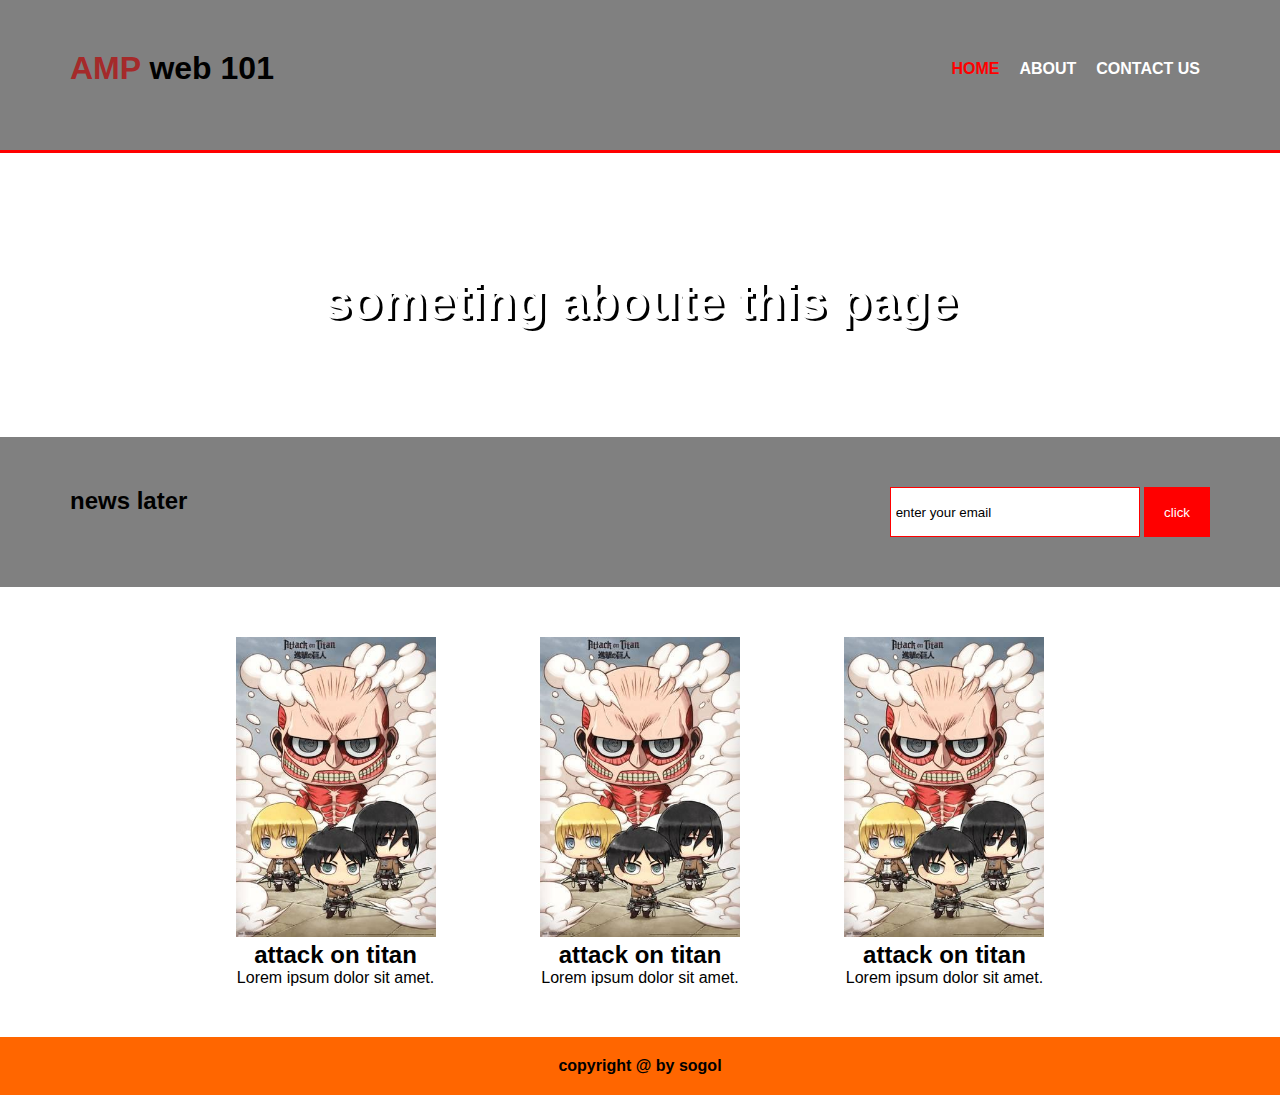
==== index.html @ ac0c4390 "Add files via upload" ====
<!DOCTYPE html>
<html lang="en">
<head>
	<meta charset="UTF-8">
	<meta name="viewport" content="width=device-width, initial-scale=1.0">
	<meta http-equiv="X-UA-Compatible" content="ie=edge">
	<link rel="stylesheet" href="./files/css/style.css">
	<title>Document</title>
</head>
<body>
	<header>
		<div class="contanior">
			<h1><span>AMP</span> web 101</h1>
			<nav>
				<ul>
					<li><a href="#" alt="" id="home">HOME</a></li>
					<li><a href="#" alt="">ABOUT</a></li>
					<li><a href="#" alt="">CONTACT US</a></li>
				</ul>
			</nav>
		</div>
	</header>
	<section id="showbox">
		<div class="contanior">
			<div class="showbox">
				<h2>someting aboute this page</h2>
				<p>Lorem ipsum dolor sit, amet consectetur adipisicing elit. Sint velit, esse minus ipsam dolorum, aliquid architecto nostrum vel dolor totam reprehenderit mollitia magnam accusamus dolore debitis autem eum, fuga exercitationem.</p>
			</div>
		</div>
	</section>
	<section id="newslatter">
		<div class="contanior">
			<div class="newslatter">
				<h2>news later</h2>
				<form action="">
					<input type="email" value="enter your email">
					<input type="button" value="click">
				</form>
			</div>
		</div>
	</section>
	<main class="contanior">
		<section class="articles">
			<article class="art">
				<img src="./files/images/attack-on-titan-chibi-group_a-G-14579547-0.jpg" alt="">
					<h2>attack on titan</h2>
					<p>Lorem ipsum dolor sit amet.</p>
			</article>
			<article class="art">
				<img src="./files/images/attack-on-titan-chibi-group_a-G-14579547-0.jpg" alt="">
					<h2>attack on titan</h2>
					<p>Lorem ipsum dolor sit amet.</p>
			</article>
			<article class="art">
				<img src="./files/images/attack-on-titan-chibi-group_a-G-14579547-0.jpg" alt="">
					<h2>attack on titan</h2>
					<p>Lorem ipsum dolor sit amet.</p>
			</article>
		</section>
	</main>
	<footer>
		<h4>copyright @ by sogol</h4>
	</footer>
</body>
</html>
---- files/css/style.css ----
*{
    border: 0;
    padding: 0;
    margin: 0;
    box-sizing: border-box;
}
/* global  */
body {
    font-family: 'Lucida Sans', 'Lucida Sans Regular', 'Lucida Grande', 'Lucida Sans Unicode', Geneva, Verdana, sans-serif;
    margin: 0 auto;
}
header {
    background-color: gray;
    border-bottom: 3px solid red;
}
ul li {
    list-style: none;
    float: left;
    padding: 10px;
}
a {
    text-decoration: none;
    font-weight: bold;
    color: #fff;
}
footer {
    background-color: #f60;
    text-align: center;
    padding: 20px;
}
/* header */
.contanior {
    padding: 50px 70px;
    min-height: 150px;
}
.contanior h1 {
    float: left;
}
.contanior span {
    color: brown;
}
.contanior nav {
    float: right;
}
#home {
    color: red;
}
.contanior a:hover {
    color: darkgrey;
}
/* showbox */
#showbox {
    background: url('../images/wwww.JPG') no-repeat 0 -400px;
    text-align: center;
    color: #fff;
}
.showbox h2 {
    text-align: center;
    font-size: 50px;
    font-weight: bold;
    text-shadow: 3px 2px #000;
    padding: 70px 0 20px;
}
/* newslatter */
#newslatter {
    background-color: gray;
}
.newslatter h2 {
    float: left;
}
.newslatter form {
    float: right;
    min-width: 70px;;
}
.newslatter input[type="email"] {
    width: 250px;
    height: 50px;
    border: 1px solid red;
    padding-left: 5px;
}
.newslatter input[type="button"] {
    height: 50px;
    background-color: red;
    color: #fff;
    padding: 0 20px;
}
/* main */
.articles {
    text-align: center;
}
.art {
    display: inline-block;
    width: 200px;
    margin: 0 50px;
}
.articles img {
    width: 200px;
    height: 300px;
}
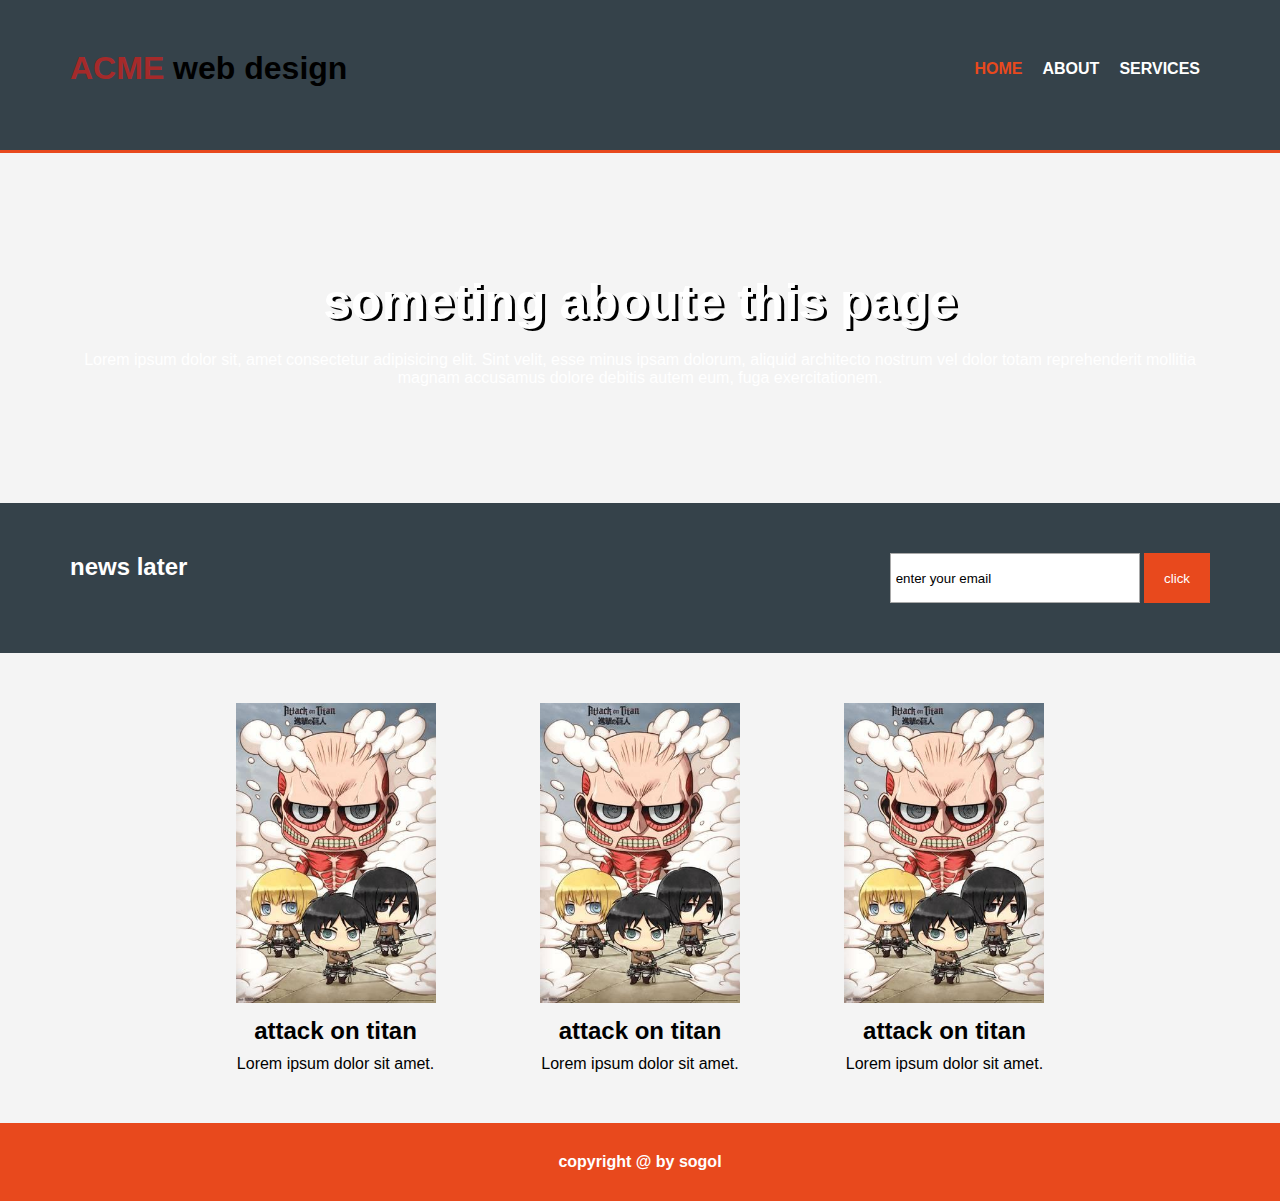
==== commit 09a8b01d: "Add files via upload" ====
--- a/index.html
+++ b/index.html
@@ -10,12 +10,12 @@
 <body>
 	<header>
 		<div class="contanior">
-			<h1><span>AMP</span> web 101</h1>
+			<h1><span>ACME</span> web design</h1>
 			<nav>
 				<ul>
-					<li><a href="#" alt="" id="home">HOME</a></li>
-					<li><a href="#" alt="">ABOUT</a></li>
-					<li><a href="#" alt="">CONTACT US</a></li>
+					<li><a href="index.html" alt="" id="home">HOME</a></li>
+					<li><a href="about.html" alt="">ABOUT</a></li>
+					<li><a href="services.html" alt="">SERVICES</a></li>
 				</ul>
 			</nav>
 		</div>
--- a/files/css/style.css
+++ b/files/css/style.css
@@ -8,10 +8,11 @@
 body {
     font-family: 'Lucida Sans', 'Lucida Sans Regular', 'Lucida Grande', 'Lucida Sans Unicode', Geneva, Verdana, sans-serif;
     margin: 0 auto;
+    background-color: #f4f4f4;
 }
 header {
-    background-color: gray;
-    border-bottom: 3px solid red;
+    background-color: #35424a;
+    border-bottom: 3px solid #e8491d;
 }
 ul li {
     list-style: none;
@@ -24,9 +25,10 @@
     color: #fff;
 }
 footer {
-    background-color: #f60;
-    text-align: center;
-    padding: 20px;
+    background-color: #e8491d;
+    text-align: center;
+    padding: 30px;
+    color : #fff;
 }
 /* header */
 .contanior {
@@ -35,6 +37,7 @@
 }
 .contanior h1 {
     float: left;
+    font-weight: bold;
 }
 .contanior span {
     color: brown;
@@ -43,7 +46,7 @@
     float: right;
 }
 #home {
-    color: red;
+    color: #e8491d;
 }
 .contanior a:hover {
     color: darkgrey;
@@ -53,6 +56,7 @@
     background: url('../images/wwww.JPG') no-repeat 0 -400px;
     text-align: center;
     color: #fff;
+    min-height: 350px;
 }
 .showbox h2 {
     text-align: center;
@@ -63,10 +67,11 @@
 }
 /* newslatter */
 #newslatter {
-    background-color: gray;
+    background-color: #35424a;
 }
 .newslatter h2 {
     float: left;
+    color: #fff;
 }
 .newslatter form {
     float: right;
@@ -75,12 +80,12 @@
 .newslatter input[type="email"] {
     width: 250px;
     height: 50px;
-    border: 1px solid red;
+    border: 1px solid #a9a9a9;
     padding-left: 5px;
 }
 .newslatter input[type="button"] {
     height: 50px;
-    background-color: red;
+    background-color: #e8491d;
     color: #fff;
     padding: 0 20px;
 }
@@ -97,3 +102,99 @@
     width: 200px;
     height: 300px;
 }
+.articles h2 {
+    padding: 10px;
+}
+/* about */
+#about {
+    color: #e8491d;
+}
+.about {
+    display: flex;
+}
+.test1 {
+    flex: 70%;
+    min-width: 10px;
+}
+.about h2 {
+    padding-bottom: 10px;
+}
+.pbg {
+    background-color: #35424a;
+    color: #fff;
+    padding: 10px;
+    margin: 10px;
+}
+/* aside */
+#aside {
+    background-color: #35424a;
+    color: #fff;
+    min-width: 347px;
+    float: right;
+    margin: 70px 70px auto;
+    padding: 10px;
+}
+/* services */
+#services {
+    color: #e8491d;
+}
+.servmain h2 {
+    padding-bottom: 20px;
+}
+.servart {
+    margin: 20px 0;
+    padding: 15px;
+    background-color: #e6e6e6;
+    border: 1px solid #a9a9a9;
+    flex: 70%;
+    min-height: 10px;
+}
+.servart h3 {
+    padding-bottom: 10px;
+}
+input[type=text], select {
+    width: 100%;
+    padding: 12px 20px;
+    margin: 8px 0;
+    display: inline-block;
+    border: 1px solid #a9a9a9;
+}
+input[type=submit] {
+    background-color: #e8491d;
+    color: white;
+    padding: 5px;
+    margin: 8px 0;
+    border: none;
+    cursor: pointer;
+}
+input[type=submit]:hover {
+    background-color: #a9a9a9;
+    padding: 5px;
+}
+#servaside {
+    background-color: #35424a;
+    color: #fff;
+    float: right;
+    width: 30%;
+    margin: 30px 30px 0 0;
+    padding: 0 20px;
+}
+textarea {
+    width: 100%;
+    height: 150px;
+    padding: 12px 20px;
+    border: 1px solid #a9a9a9;
+    font-size: 16px;
+    resize: none;
+ }
+ .servmain {
+    float: left;
+    width: 60%;
+ }
+ .sidehead {
+     padding: 20px 0;
+ }
+ #footer {
+    float: left;
+    width: 100%;
+ }